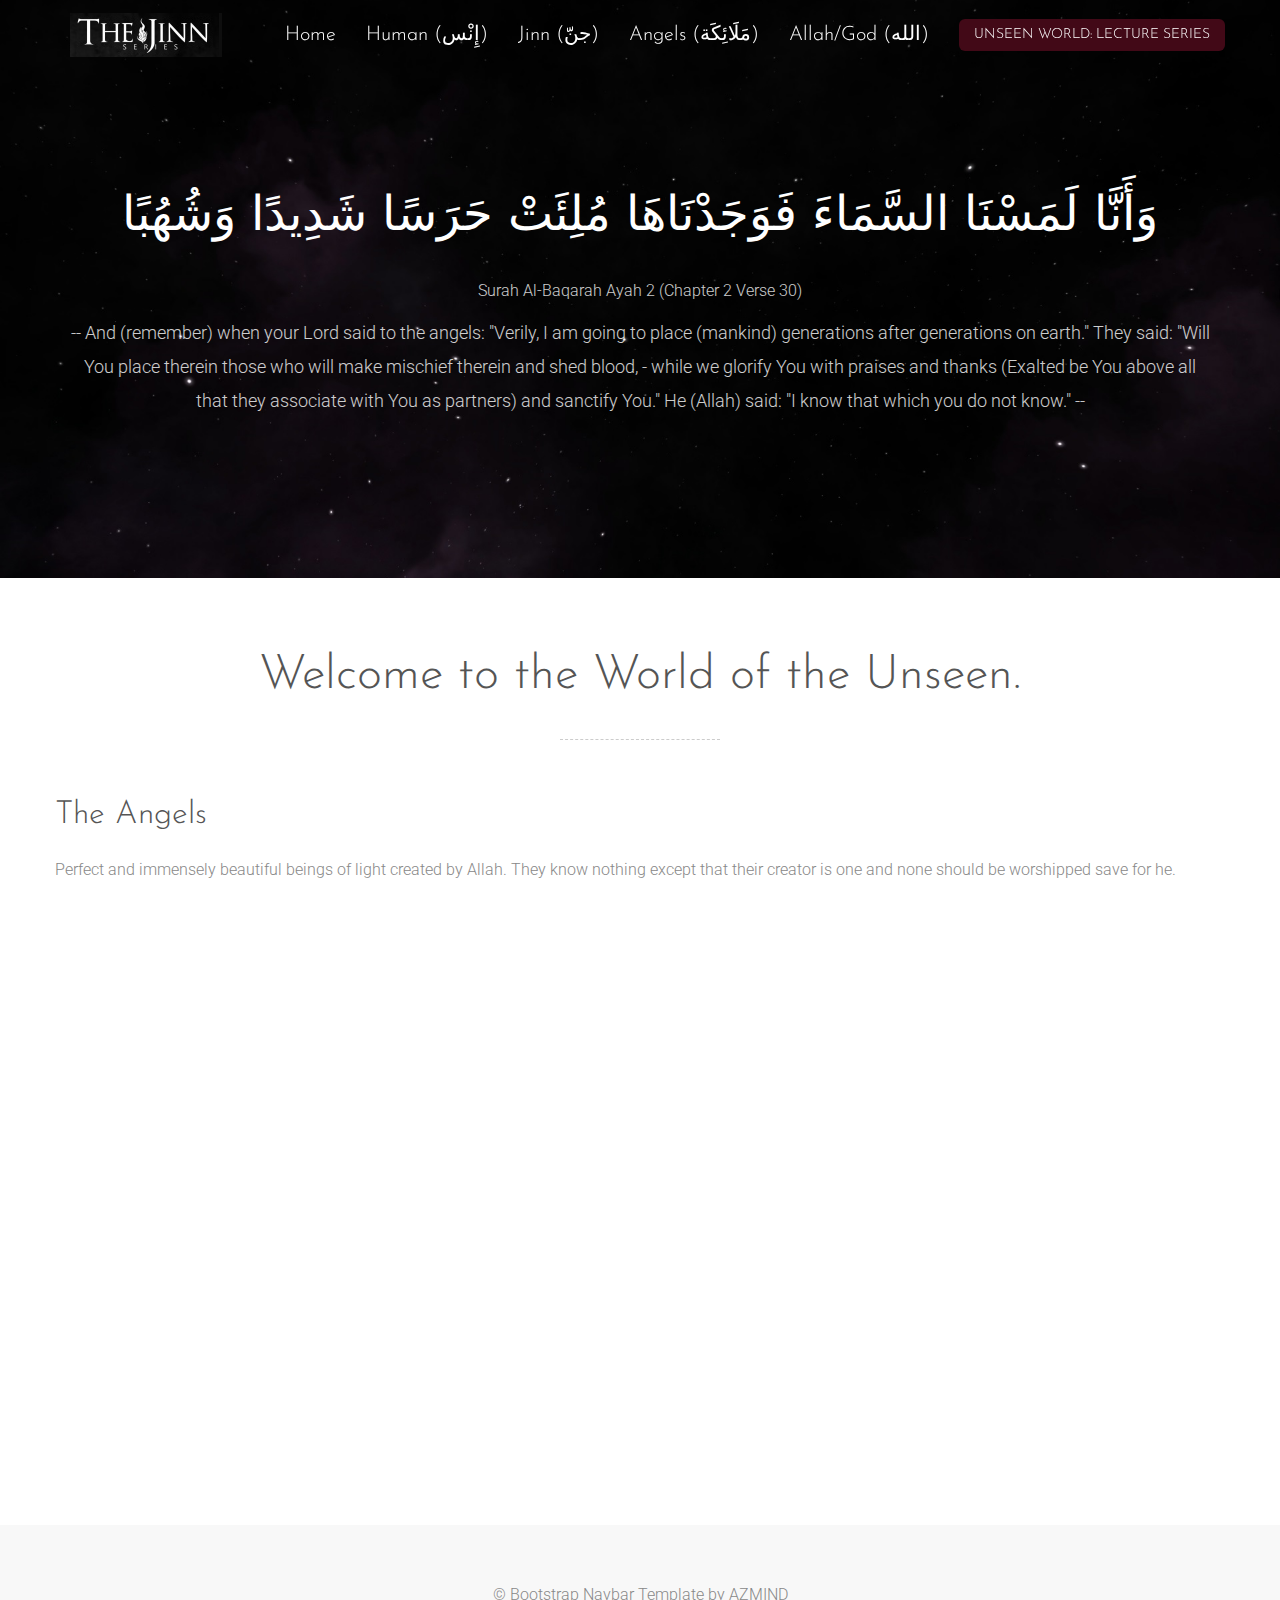
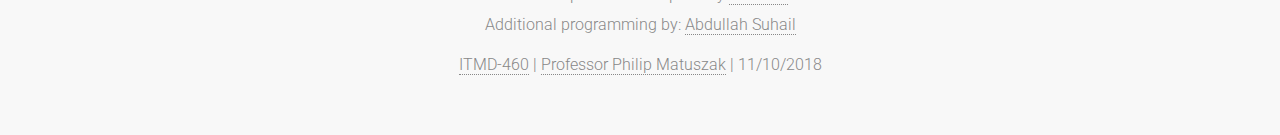
==== angels.html @ bbea0a9e "Add files via upload" ====
<!DOCTYPE html>
<html lang="en">

    <head>

        <meta charset="utf-8">
        <meta http-equiv="X-UA-Compatible" content="IE=edge">
        <meta name="viewport" content="width=device-width, initial-scale=1">
        <title>Asuhail - ITMD-460 Final Project</title>

        <!-- CSS -->        
        <link rel="stylesheet" href="https://fonts.googleapis.com/css?family=Josefin+Sans:300,400|Roboto:300,400,500">
        <link rel="stylesheet" href="assets/bootstrap/css/bootstrap.min.css">
        <link rel="stylesheet" href="assets/font-awesome/css/font-awesome.min.css">
        <link rel="stylesheet" href="assets/css/animate.css">
        <link rel="stylesheet" href="assets/css/style.css">

        <!-- HTML5 Shim and Respond.js IE8 support of HTML5 elements and media queries -->
        <!-- WARNING: Respond.js doesn't work if you view the page via file:// -->
        <!--[if lt IE 9]>
            <script src="https://oss.maxcdn.com/libs/html5shiv/3.7.0/html5shiv.js"></script>
            <script src="https://oss.maxcdn.com/libs/respond.js/1.4.2/respond.min.js"></script>
        <![endif]-->

        <!-- Favicon and touch icons -->
        <link rel="shortcut icon" href="assets/ico/favicon.png">
        <link rel="apple-touch-icon-precomposed" sizes="144x144" href="assets/ico/apple-touch-icon-144-precomposed.png">
        <link rel="apple-touch-icon-precomposed" sizes="114x114" href="assets/ico/apple-touch-icon-114-precomposed.png">
        <link rel="apple-touch-icon-precomposed" sizes="72x72" href="assets/ico/apple-touch-icon-72-precomposed.png">
        <link rel="apple-touch-icon-precomposed" href="assets/ico/apple-touch-icon-57-precomposed.png">

    </head>

    <body>
    
    	<!-- Top menu -->
		<nav class="navbar navbar-inverse navbar-fixed-top navbar-no-bg" role="navigation">
			<div class="container">
				<div class="navbar-header">
					<button type="button" class="navbar-toggle collapsed" data-toggle="collapse" data-target="#top-navbar-1">
						<span class="sr-only">Toggle navigation</span>
						<span class="icon-bar"></span>
						<span class="icon-bar"></span>
						<span class="icon-bar"></span>
					</button>
					<a class="navbar-brand" href="index.html">asuhail_ITMD-460 FP</a>
				</div>
				<!-- Collect the nav links, forms, and other content for toggling -->
				<div class="collapse navbar-collapse" id="top-navbar-1">
					<ul class="nav navbar-nav navbar-right">
						<li><a href="index.html">Home</a></li>
						<li><a href="human.html" dir="rtl" lang="ar">(إِنْس) Human</a></li>
						<li><a href="jinn.html" dir="rtl" lang="ar">(جنّ) Jinn</a></li>
						<li><a href="angels.html" dir="rtl" lang="ar">(مَلَائِكَة) Angels</a></li>
						<li><a href="god.html" dir="rtl" lang="ar">(الله) Allah/God</a></li>
						<li>
							<a class="btn btn-link-3" href="https://www.youtube.com/playlist?list=PLGIcBlunsk4YqIhpyTFA84IdG0k1_Iwzm">
								Unseen World: Lecture Series
							</a>
						</li>
					</ul>
				</div>
			</div>
		</nav>
    
    	<!-- Top content -->
        <div class="top-content">
        	<div class="container">
				<div class="row">
					<div class="col-sm-12 text wow fadeInLeft">
						<h1 dir="rtl" lang="ar">وَأَنَّا لَمَسْنَا السَّمَاءَ فَوَجَدْنَاهَا مُلِئَتْ حَرَسًا شَدِيدًا وَشُهُبًا</h1>
						<div class="description">
							<p>Surah Al-Baqarah Ayah 2 (Chapter 2 Verse 30)</p>
							<p class="medium-paragraph">
									-- And (remember) when your Lord said to the angels: "Verily, I am going to place
									 (mankind) generations after generations on earth." They said: "Will You place therein
									 those who will make mischief therein and shed blood, - while we glorify You with praises
									 and thanks (Exalted be You above all that they associate with You as partners) and
									 sanctify You." He (Allah) said: "I know that which you do not know." --
							</p>
						</div>
					</div>
				</div>
            </div>
        </div>
        
        <!-- Features -->
        <div class="features-container section-container">
	        <div class="container">
	        	
	            <div class="row">
	                <div class="col-sm-12 features section-description wow fadeIn">
	                    <h2>Welcome to the World of the Unseen.</h2>
	                    <div class="divider-1"><div class="line"></div></div>
	                </div>
	            </div>
	            
	            <div class="row">
	                <div class="col-xs-12 features-box wow fadeInLeft">
	                	<div class="row">
	                		<h3>The Angels</h3>
		                    <p>
								Perfect and immensely beautiful beings of light created by Allah. They know nothing except that their 
								creator is one and none should be worshipped save for he.
							</p>
							<iframe width="960" height="540" src="https://www.youtube.com/embed/Skyb0VeG_ww?ecver=1" frameborder="0" allowfullscreen></iframe>
	                	</div>
	                </div>
	            </div>
	        </div>
        </div>
		
        <!-- Footer -->
        <footer>
	        <div class="container">
	        	<div class="row">
	        		<div class="col-sm-12 footer-copyright">
						&copy; Bootstrap Navbar Template by <a href="http://azmind.com">AZMIND</a>
						<p>Additional programming by: <a href="https://github.com/asuhail1270106">Abdullah Suhail</a></p>
						<p>
							<a href="https://github.com/asuhail1270106">ITMD-460</a> | 
							<a href="https://appliedtech.iit.edu/people/phillip-phil-matuszak">Professor Philip Matuszak</a> |
							11/10/2018
						</p>
                    </div>
                </div>
	        </div>
        </footer>

        <!-- Javascript -->
        <script src="assets/js/jquery-1.11.1.min.js"></script>
        <script src="assets/bootstrap/js/bootstrap.min.js"></script>
        <script src="assets/js/jquery.backstretch.min.js"></script>
        <script src="assets/js/wow.min.js"></script>
        <script src="assets/js/retina-1.1.0.min.js"></script>
        <script src="assets/js/waypoints.min.js"></script>
        <script src="assets/js/scripts.js"></script>
        
        <!--[if lt IE 10]>
            <script src="assets/js/placeholder.js"></script>
        <![endif]-->

    </body>

</html>
---- assets/css/style.css ----
body {
    font-family: 'Roboto', sans-serif;
    font-size: 16px;
    font-weight: 300;
    color: #888;
    line-height: 30px;
    text-align: center;
}

strong { font-weight: 500; }

a, a:hover, a:focus {
	color: #df6482; text-decoration: none;
    -o-transition: all .3s; -moz-transition: all .3s; -webkit-transition: all .3s; -ms-transition: all .3s; transition: all .3s;
}

h1, h2 { margin-top: 10px; font-family: 'Josefin Sans', sans-serif; font-size: 48px; font-weight: 300; color: #555; line-height: 56px; }
h3 { font-family: 'Josefin Sans', sans-serif; font-size: 32px; font-weight: 300; color: #555; line-height: 40px; }

img { max-width: 100%; }

.medium-paragraph { font-size: 18px; line-height: 34px; }

.colored { color: #df6482; }

::-moz-selection { background: #df6482; color: #fff; text-shadow: none; }
::selection { background: #df6482; color: #fff; text-shadow: none; }


/***** General style, all sections *****/

.section-container { margin: 0 auto; padding-bottom: 80px; }
.section-description { margin-top: 60px; padding-bottom: 10px; }
.section-description p { margin-top: 20px; padding: 0 120px; }


/***** Divider *****/

.divider-1 { padding: 25px 0 15px 0; }
.divider-1 .line { width: 160px; margin: 0 auto; border-bottom: 1px dashed #ccc; }


/***** Top menu *****/

.navbar {
	margin-bottom: 0;
	padding-top: 0;
	background: #444;
	border: 0;
	-moz-border-radius: 0; -webkit-border-radius: 0; border-radius: 0;
	-o-transition: all .6s; -moz-transition: all .6s; -webkit-transition: all .6s; -ms-transition: all .6s; transition: all .6s;
}
.navbar-no-bg { padding-top: 10px; background: none; }

ul.navbar-nav {
	font-family: 'Josefin Sans', sans-serif;
	font-size: 14px;
	color: #fff;
	font-weight: 300;
	/*text-transform: uppercase;*/
	font-size: 20px;
}

.navbar-inverse ul.navbar-nav li a { color: #fff; border: 0; }
.navbar-inverse ul.navbar-nav li a:hover { color: #ddd; border: 0; }
.navbar-inverse ul.navbar-nav li a:focus { color: #ddd; outline: 0; border: 0; }

.navbar-inverse ul.navbar-nav li a.btn-link-3 {
	display: inline-block;
	margin: 9px 0 0 15px;
	padding: 6px 15px;
	background: #420917;
	border: 0;
	font-family: 'Josefin Sans', sans-serif;
	font-size: 14px;
    font-weight: 300;
    color: #fff;
    opacity: 1;
    text-transform: uppercase;
    -moz-border-radius: 6px; -webkit-border-radius: 6px; border-radius: 6px;
}
.navbar-inverse ul.navbar-nav li a.btn-link-3:hover,
.navbar-inverse ul.navbar-nav li a.btn-link-3:focus,
.navbar-inverse ul.navbar-nav li a.btn-link-3:active,
.navbar-inverse ul.navbar-nav li a.btn-link-3:active:focus { outline: 0; opacity: 0.6; color: #fff; }

.navbar-brand {
	width: 152px;
	background: url(../img/logo.png) left center no-repeat;
	text-indent: -99999px;
}
.navbar>.container .navbar-brand, .navbar>.container-fluid .navbar-brand { margin-left: 0; }


/***** Top content *****/

.top-content { padding: 120px 0 150px 0; }

.top-content .text { padding-top: 60px; color: #fff; }
.top-content .text h1 { color: #fff; }

.top-content .description { margin: 30px 0 10px 0; }
.top-content .description p { opacity: 0.8; }
.top-content .description a { color: #fff; border-bottom: 1px dotted #fff; }
.top-content .description a:hover, .top-content .description a:focus { color: #fff; border: 0; }


/***** Features *****/

.features-box { margin-top: 30px; text-align: left; }
.features-box .features-box-icon { font-size: 60px; color: #7e0610; line-height: 60px; text-align: center; }
.features-box h3 { margin-top: 0; padding: 0 0 10px 0; }


/***** Footer *****/

footer { padding: 40px 0 45px 0; background: #f8f8f8; }

.footer-copyright { padding-top: 15px; }
.footer-copyright a { color: #888; border-bottom: 1px dotted #888; }
.footer-copyright a:hover, .footer-copyright a:focus { color: #888; border: 0; }



/***** MEDIA QUERIES *****/


@media (min-width: 992px) and (max-width: 1199px) {}

@media (min-width: 768px) and (max-width: 991px) {

	.section-description p { padding: 0; }
	
	.features-box .features-box-icon { font-size: 50px; line-height: 50px; }

}

@media (max-width: 767px) {
	
	.navbar { padding-top: 0; background: #444; }
	.navbar>.container .navbar-brand, .navbar>.container-fluid .navbar-brand { margin-left: 15px; }
	.navbar-collapse { border: 0; }
	.navbar-inverse .navbar-toggle { border-color: transparent; }
	.navbar-inverse ul.navbar-nav li a.btn-link-3 { margin: 10px; }
	
	.section-description p { padding: 0; }
	
	.top-content { padding: 40px 0 60px 0; }
	
	.features-box { text-align: center; }
	.features-box h3 { margin-top: 5px; padding-top: 10px; }

}

@media (max-width: 415px) {
	
	h1, h2 { font-size: 36px; }

}


/* Retina-ize images/icons */

@media
only screen and (-webkit-min-device-pixel-ratio: 2),
only screen and (   min--moz-device-pixel-ratio: 2),
only screen and (     -o-min-device-pixel-ratio: 2/1),
only screen and (        min-device-pixel-ratio: 2),
only screen and (                min-resolution: 192dpi),
only screen and (                min-resolution: 2dppx) {
	
	/* logo */
    .navbar-brand {
    	background-image: url(../img/logo@2x.png) !important; background-repeat: no-repeat !important; background-size: 102px 32px !important;
    }
	
}
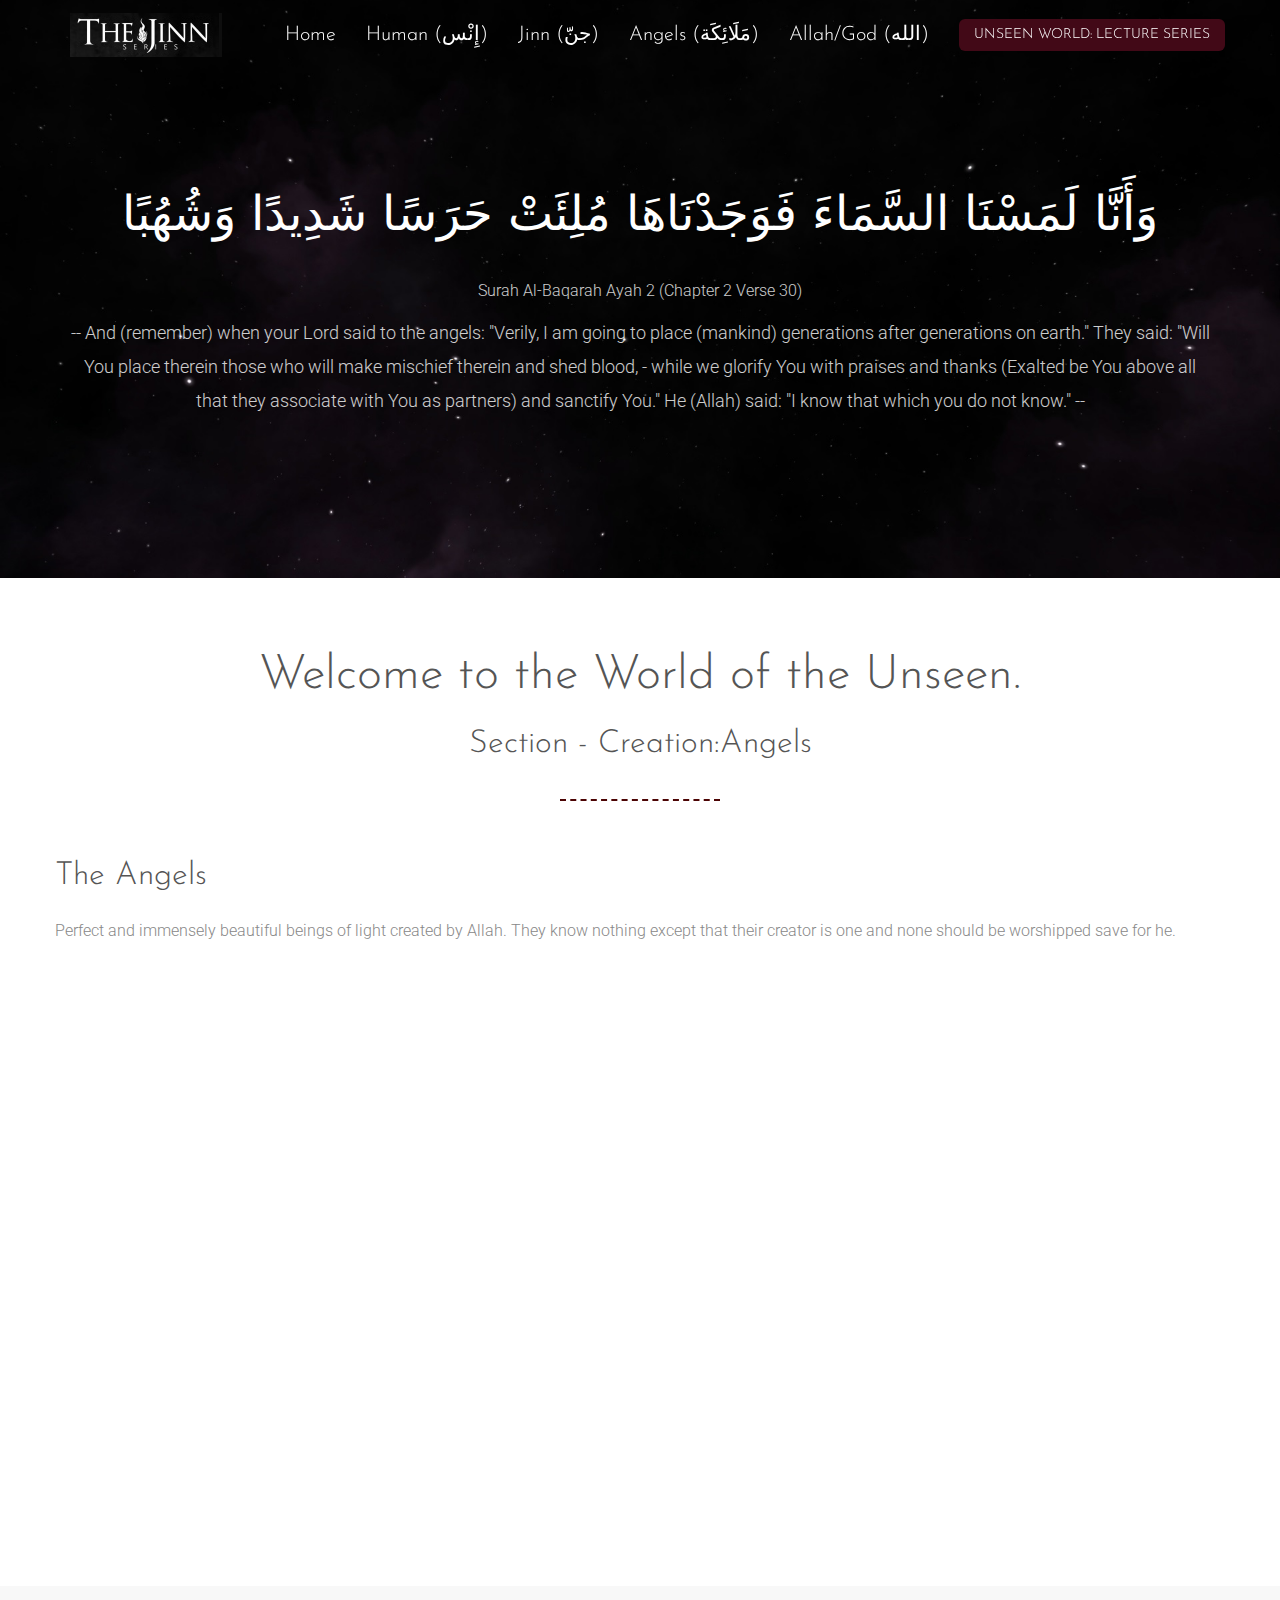
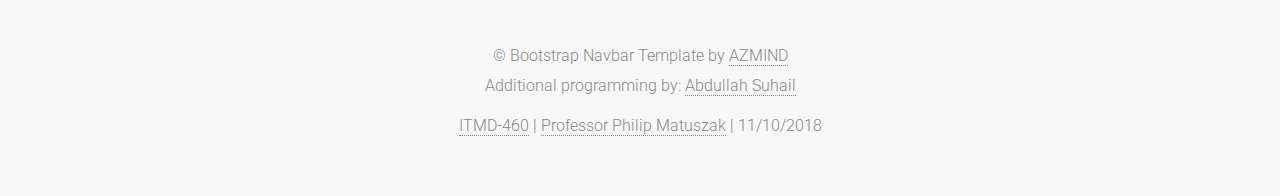
==== commit 9890be73: "added audio" ====
--- a/angels.html
+++ b/angels.html
@@ -90,7 +90,8 @@
 	        	
 	            <div class="row">
 	                <div class="col-sm-12 features section-description wow fadeIn">
-	                    <h2>Welcome to the World of the Unseen.</h2>
+						<h2>Welcome to the World of the Unseen.</h2>
+						<h3>Section - Creation:Angels</h3>
 	                    <div class="divider-1"><div class="line"></div></div>
 	                </div>
 	            </div>
--- a/assets/css/style.css
+++ b/assets/css/style.css
@@ -38,7 +38,7 @@
 /***** Divider *****/
 
 .divider-1 { padding: 25px 0 15px 0; }
-.divider-1 .line { width: 160px; margin: 0 auto; border-bottom: 1px dashed #ccc; }
+.divider-1 .line { width: 160px; margin: 0 auto; border-bottom: 2px dashed rgb(75, 4, 4); }
 
 
 /***** Top menu *****/
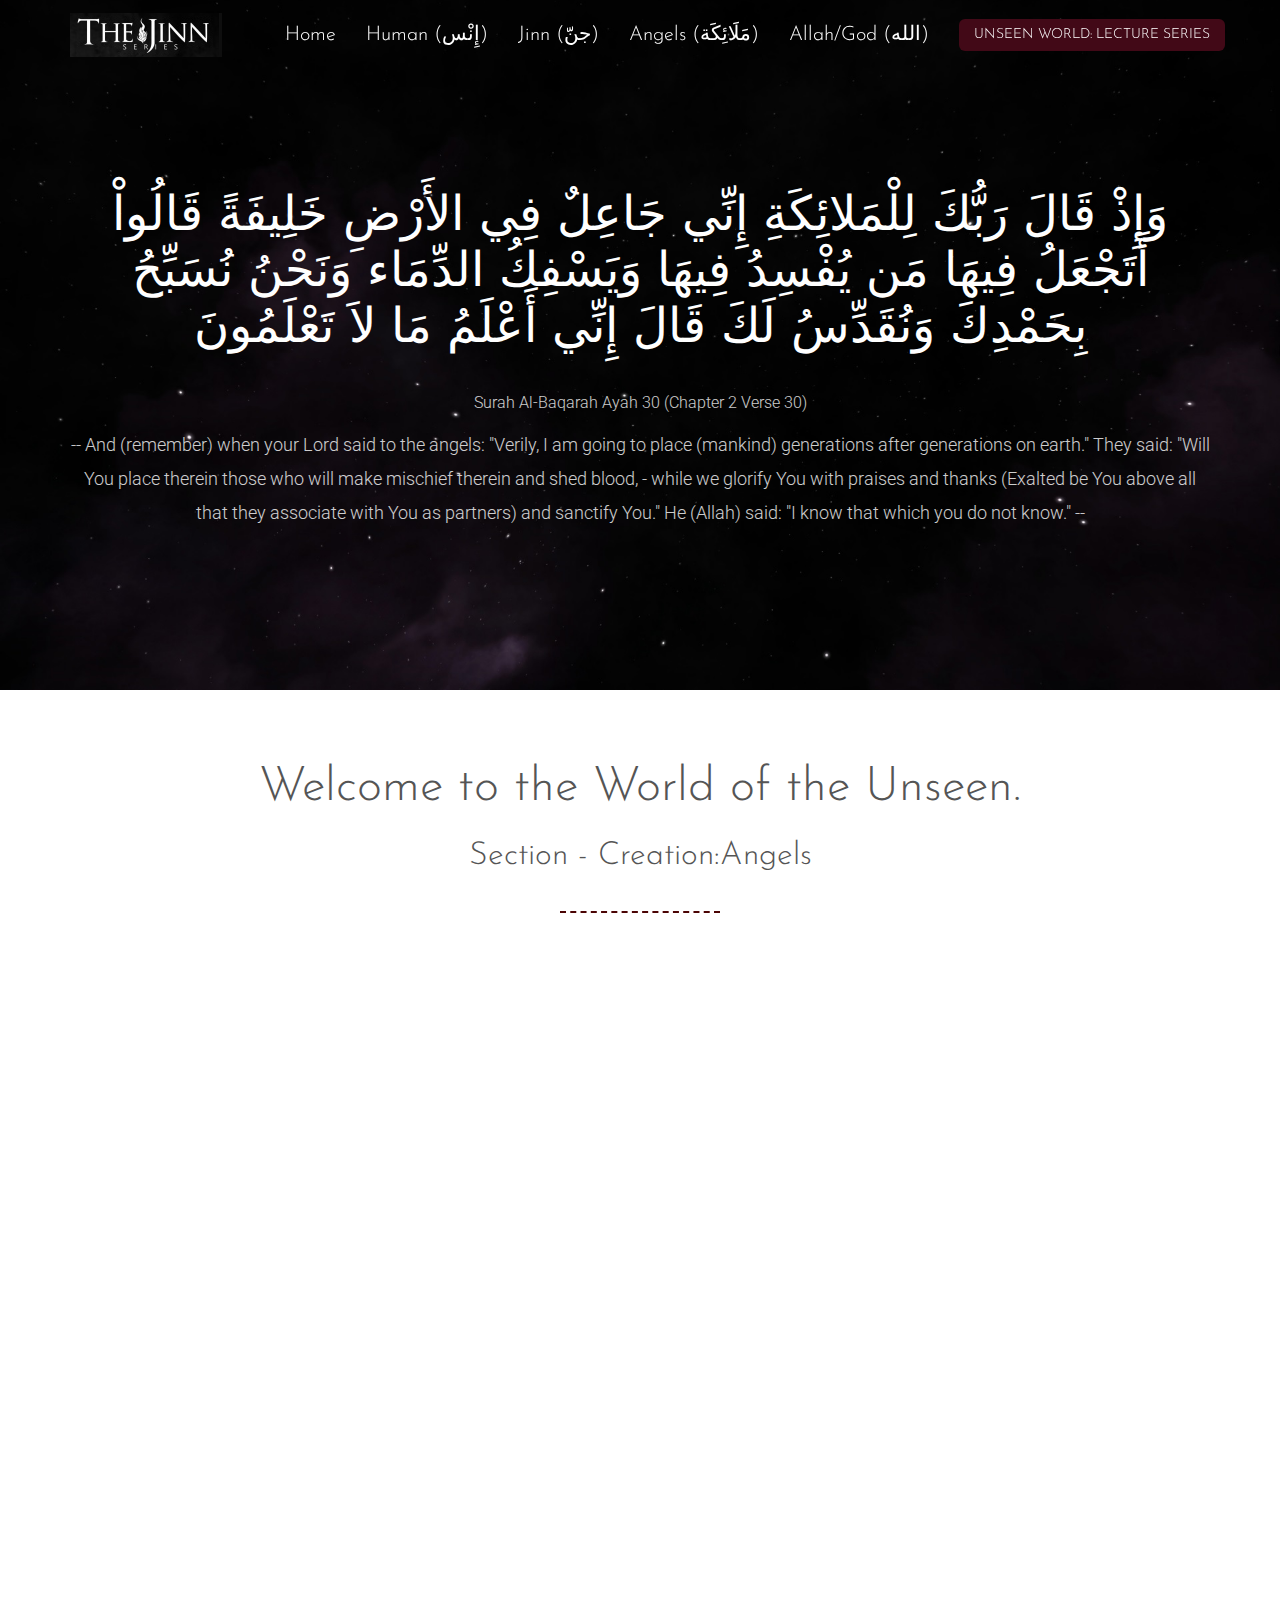
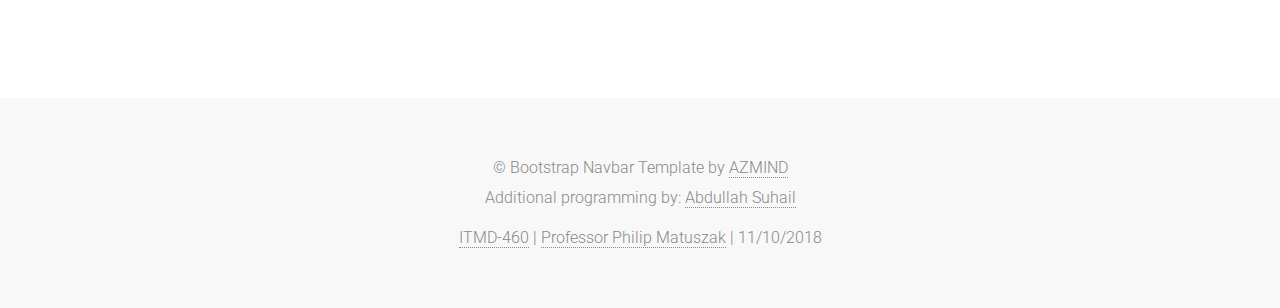
==== commit 93f0b012: "final changes for assignment 9" ====
--- a/angels.html
+++ b/angels.html
@@ -68,9 +68,9 @@
         	<div class="container">
 				<div class="row">
 					<div class="col-sm-12 text wow fadeInLeft">
-						<h1 dir="rtl" lang="ar">وَأَنَّا لَمَسْنَا السَّمَاءَ فَوَجَدْنَاهَا مُلِئَتْ حَرَسًا شَدِيدًا وَشُهُبًا</h1>
+						<h1 dir="rtl" lang="ar"> وَإِذْ قَالَ رَبُّكَ لِلْمَلائِكَةِ إِنِّي جَاعِلٌ فِي الأَرْضِ خَلِيفَةً قَالُواْ أَتَجْعَلُ فِيهَا مَن يُفْسِدُ فِيهَا وَيَسْفِكُ الدِّمَاء وَنَحْنُ نُسَبِّحُ بِحَمْدِكَ وَنُقَدِّسُ لَكَ قَالَ إِنِّي أَعْلَمُ مَا لاَ تَعْلَمُونَ</h1>
 						<div class="description">
-							<p>Surah Al-Baqarah Ayah 2 (Chapter 2 Verse 30)</p>
+							<p>Surah Al-Baqarah Ayah 30 (Chapter 2 Verse 30)</p>
 							<p class="medium-paragraph">
 									-- And (remember) when your Lord said to the angels: "Verily, I am going to place
 									 (mankind) generations after generations on earth." They said: "Will You place therein
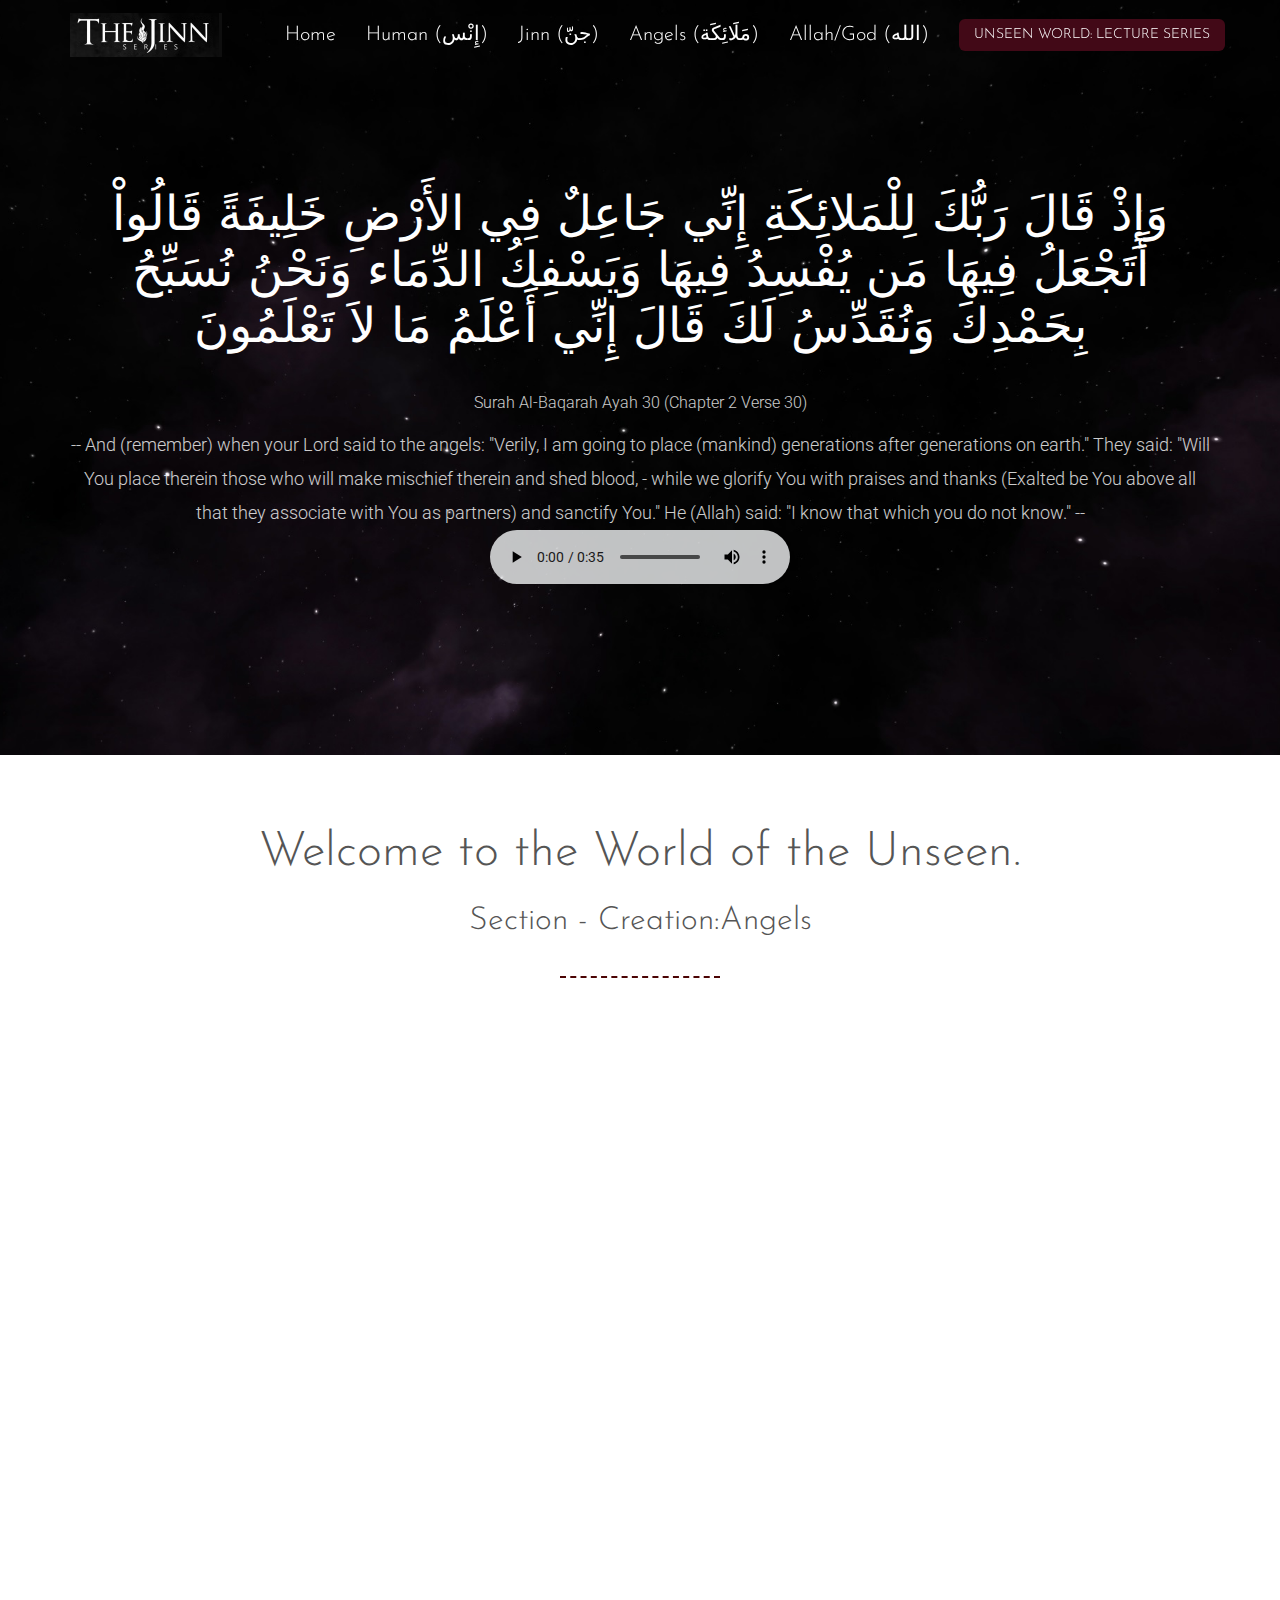
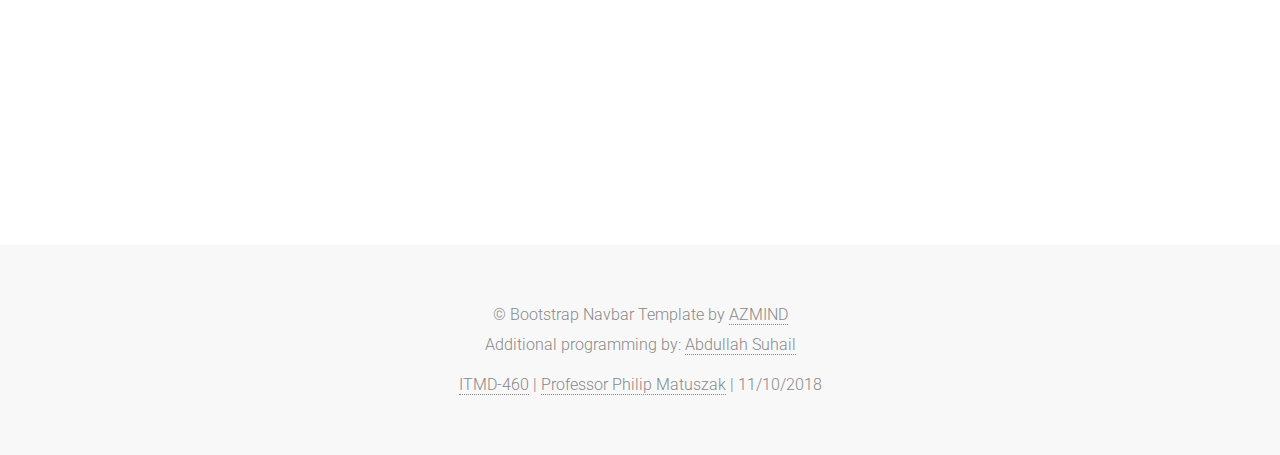
==== commit 3abd8165: "changes" ====
--- a/angels.html
+++ b/angels.html
@@ -76,7 +76,11 @@
 									 (mankind) generations after generations on earth." They said: "Will You place therein
 									 those who will make mischief therein and shed blood, - while we glorify You with praises
 									 and thanks (Exalted be You above all that they associate with You as partners) and
-									 sanctify You." He (Allah) said: "I know that which you do not know." --
+									 sanctify You." He (Allah) said: "I know that which you do not know." -- </br>
+							<audio controls>
+								<source src="multimedia/audio/al-baqarah_verse_30.mp3" type="audio/mpeg">
+								Your browser does not support the audio element.
+							</audio>
 							</p>
 						</div>
 					</div>
@@ -104,6 +108,8 @@
 								Perfect and immensely beautiful beings of light created by Allah. They know nothing except that their 
 								creator is one and none should be worshipped save for he.
 							</p>
+							<div class="divider-1"><div class="line"></div></div>
+							<p>From Bayyinah Institute - The Beginning and the End with Omar Suleiman: The Angels (Ep 21)</p>
 							<iframe width="960" height="540" src="https://www.youtube.com/embed/Skyb0VeG_ww?ecver=1" frameborder="0" allowfullscreen></iframe>
 	                	</div>
 	                </div>
@@ -136,6 +142,7 @@
         <script src="assets/js/retina-1.1.0.min.js"></script>
         <script src="assets/js/waypoints.min.js"></script>
         <script src="assets/js/scripts.js"></script>
+		<script src="assets/js/audio.js"></script>
         
         <!--[if lt IE 10]>
             <script src="assets/js/placeholder.js"></script>
--- a/assets/css/style.css
+++ b/assets/css/style.css
@@ -1,4 +1,3 @@
-
 body {
     font-family: 'Roboto', sans-serif;
     font-size: 16px;
@@ -106,6 +105,29 @@
 .top-content .description a:hover, .top-content .description a:focus { color: #fff; border: 0; }
 
 
+/* Audio */
+audio
+{
+-webkit-transition:all 0.5s linear;
+-moz-transition:all 0.5s linear;
+-o-transition:all 0.5s linear;
+transition:all 0.5s linear;
+-moz-border-radius:7px 7px 7px 7px ;
+-webkit-border-radius:7px 7px 7px 7px ;
+border-radius:7px 7px 7px 7px ;
+}
+
+audio:hover, audio:focus, audio:active
+{
+-webkit-box-shadow: 15px 15px 20px rgba(0,0, 0, 0.4);
+-moz-box-shadow: 15px 15px 20px rgba(0,0, 0, 0.4);
+box-shadow: 15px 15px 20px rgba(0,0, 0, 0.4);
+-webkit-transform: scale(1.05);
+-moz-transform: scale(1.05);
+transform: scale(1.05);
+}
+
+
 /***** Features *****/
 
 .features-box { margin-top: 30px; text-align: left; }
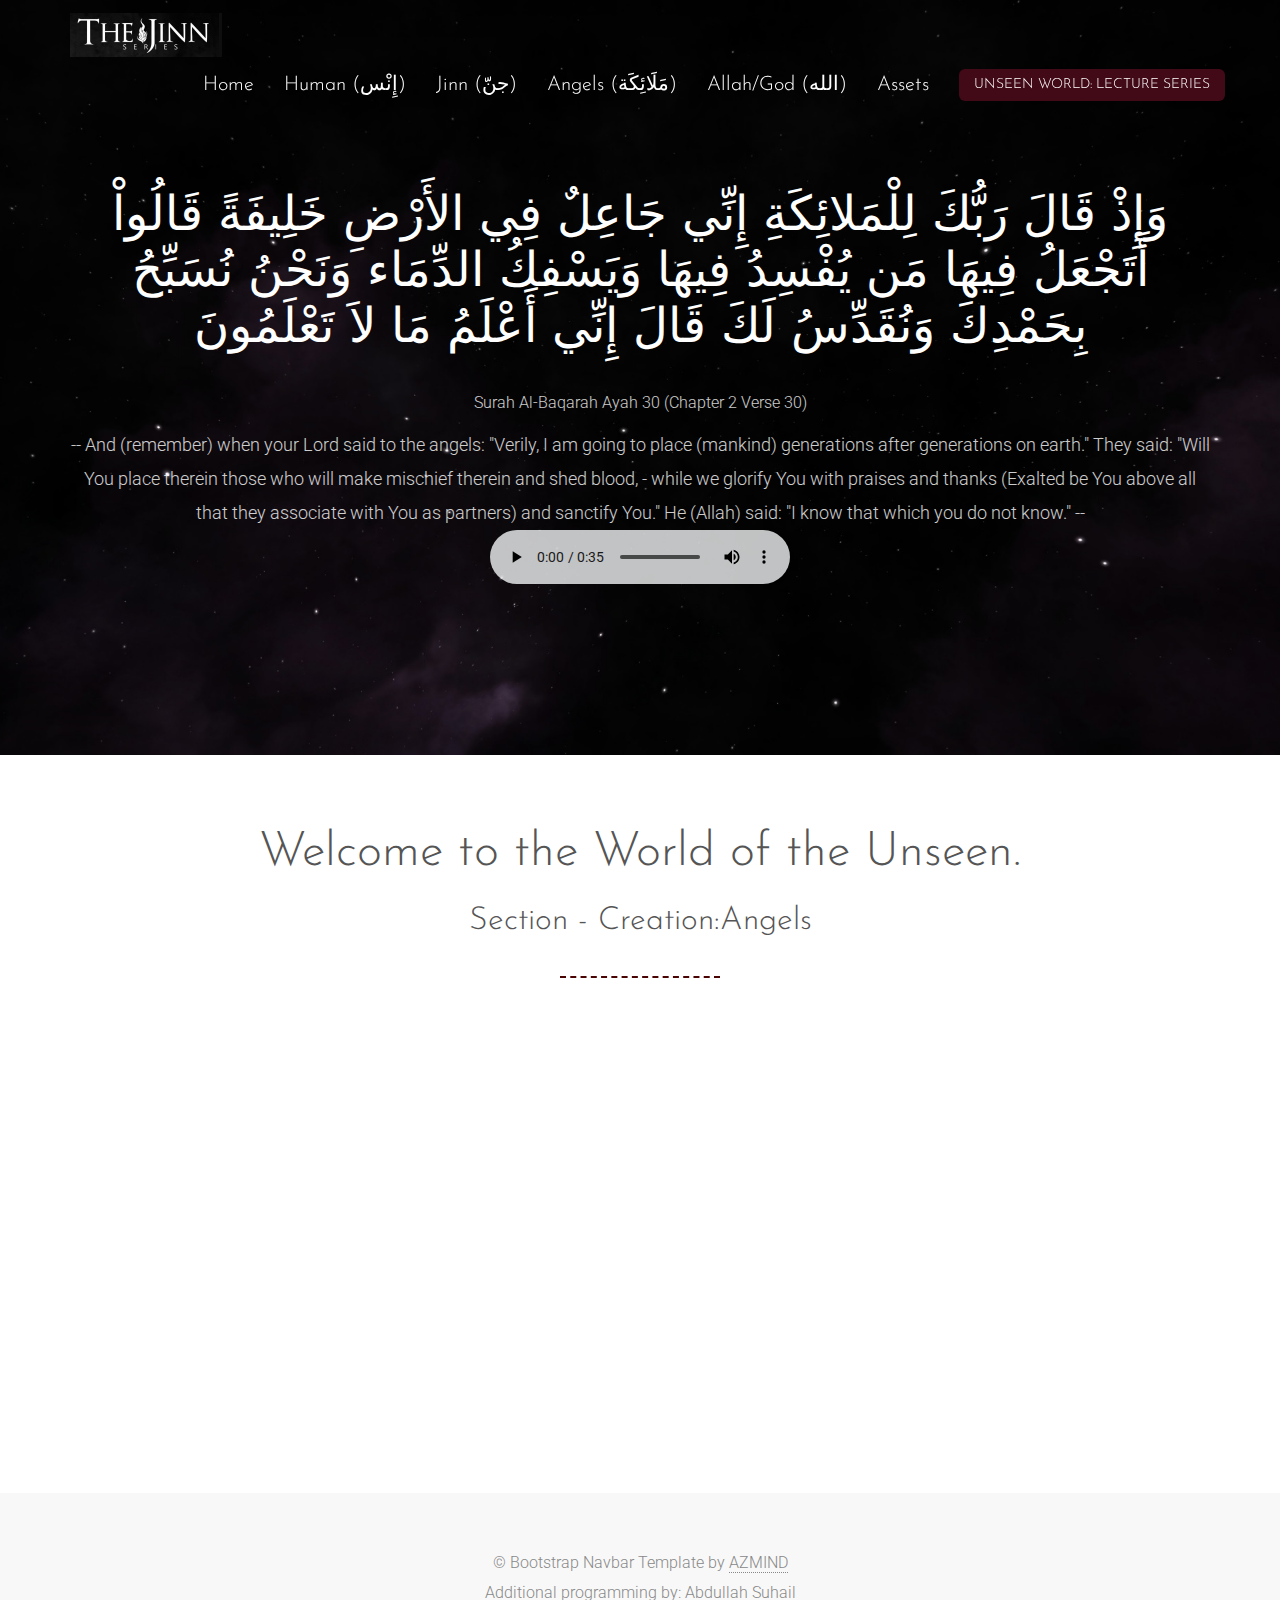
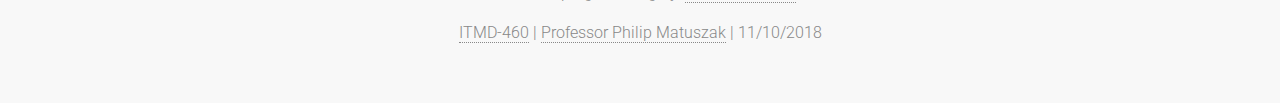
==== commit 62b769c9: "asset page, page redesign" ====
--- a/angels.html
+++ b/angels.html
@@ -53,6 +53,7 @@
 						<li><a href="jinn.html" dir="rtl" lang="ar">(جنّ) Jinn</a></li>
 						<li><a href="angels.html" dir="rtl" lang="ar">(مَلَائِكَة) Angels</a></li>
 						<li><a href="god.html" dir="rtl" lang="ar">(الله) Allah/God</a></li>
+						<li><a href="assets.html" dir="rtl" lang="ar">Assets</a></li>
 						<li>
 							<a class="btn btn-link-3" href="https://www.youtube.com/playlist?list=PLGIcBlunsk4YqIhpyTFA84IdG0k1_Iwzm">
 								Unseen World: Lecture Series
@@ -99,21 +100,28 @@
 	                    <div class="divider-1"><div class="line"></div></div>
 	                </div>
 	            </div>
-	            
-	            <div class="row">
-	                <div class="col-xs-12 features-box wow fadeInLeft">
-	                	<div class="row">
-	                		<h3>The Angels</h3>
-		                    <p>
-								Perfect and immensely beautiful beings of light created by Allah. They know nothing except that their 
-								creator is one and none should be worshipped save for he.
-							</p>
-							<div class="divider-1"><div class="line"></div></div>
-							<p>From Bayyinah Institute - The Beginning and the End with Omar Suleiman: The Angels (Ep 21)</p>
-							<iframe width="960" height="540" src="https://www.youtube.com/embed/Skyb0VeG_ww?ecver=1" frameborder="0" allowfullscreen></iframe>
-	                	</div>
-	                </div>
-	            </div>
+				
+				<div class="row">
+					<div class="col-sm-4 features-box wow fadeInRight">
+						<div class="row">
+								<h3>Angels / مَلَائِكَة</i></h3>
+								<p>
+									Perfect and immensely beautiful beings of light created by Allah. They know nothing except that their 
+									Creator is one and none should be worshipped save for He. They take second place in this hierarchy for 
+									nothing is hidden from them except their Lord and Creator.
+								</p>
+						</div>
+					</div>
+					<div class="col-sm-8 features-box wow fadeInLeft">
+						<div class="row">
+							<div class="col-sm-3 features-box-icon">
+								<i class="fa fa-arrow-right"></i>
+							</div>
+							<p>From Bayyinah Institute - The Beginning & End w/ Omar Suleiman: The Angels</p>
+							<iframe width="585" height="330" src="https://www.youtube.com/embed/Skyb0VeG_ww?ecver=1" frameborder="0" allowfullscreen></iframe>
+						</div>
+					</div>
+				</div>
 	        </div>
         </div>
 		
--- a/assets/css/style.css
+++ b/assets/css/style.css
@@ -45,7 +45,7 @@
 .navbar {
 	margin-bottom: 0;
 	padding-top: 0;
-	background: #444;
+	background: rgb(0, 0, 0);
 	border: 0;
 	-moz-border-radius: 0; -webkit-border-radius: 0; border-radius: 0;
 	-o-transition: all .6s; -moz-transition: all .6s; -webkit-transition: all .6s; -ms-transition: all .6s; transition: all .6s;
@@ -105,7 +105,7 @@
 .top-content .description a:hover, .top-content .description a:focus { color: #fff; border: 0; }
 
 
-/* Audio */
+/***** Audio *****/
 audio
 {
 -webkit-transition:all 0.5s linear;
